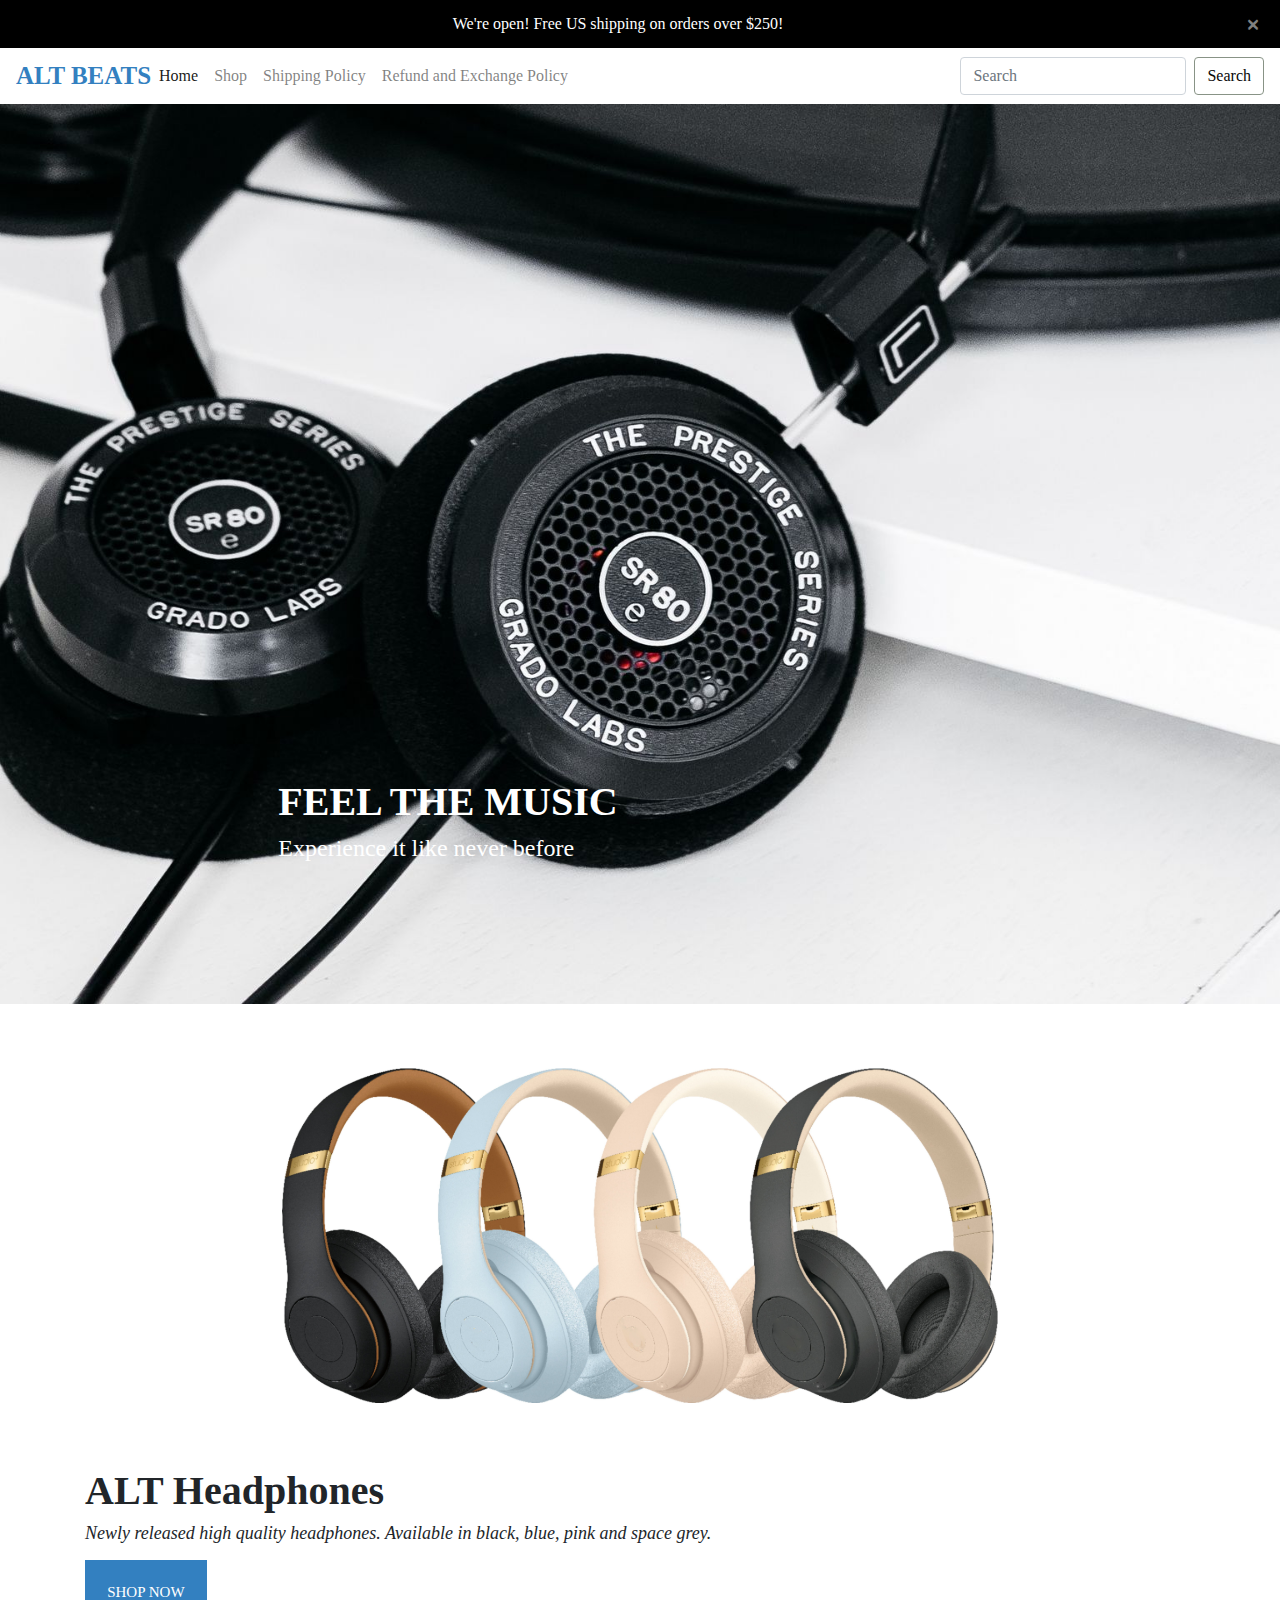
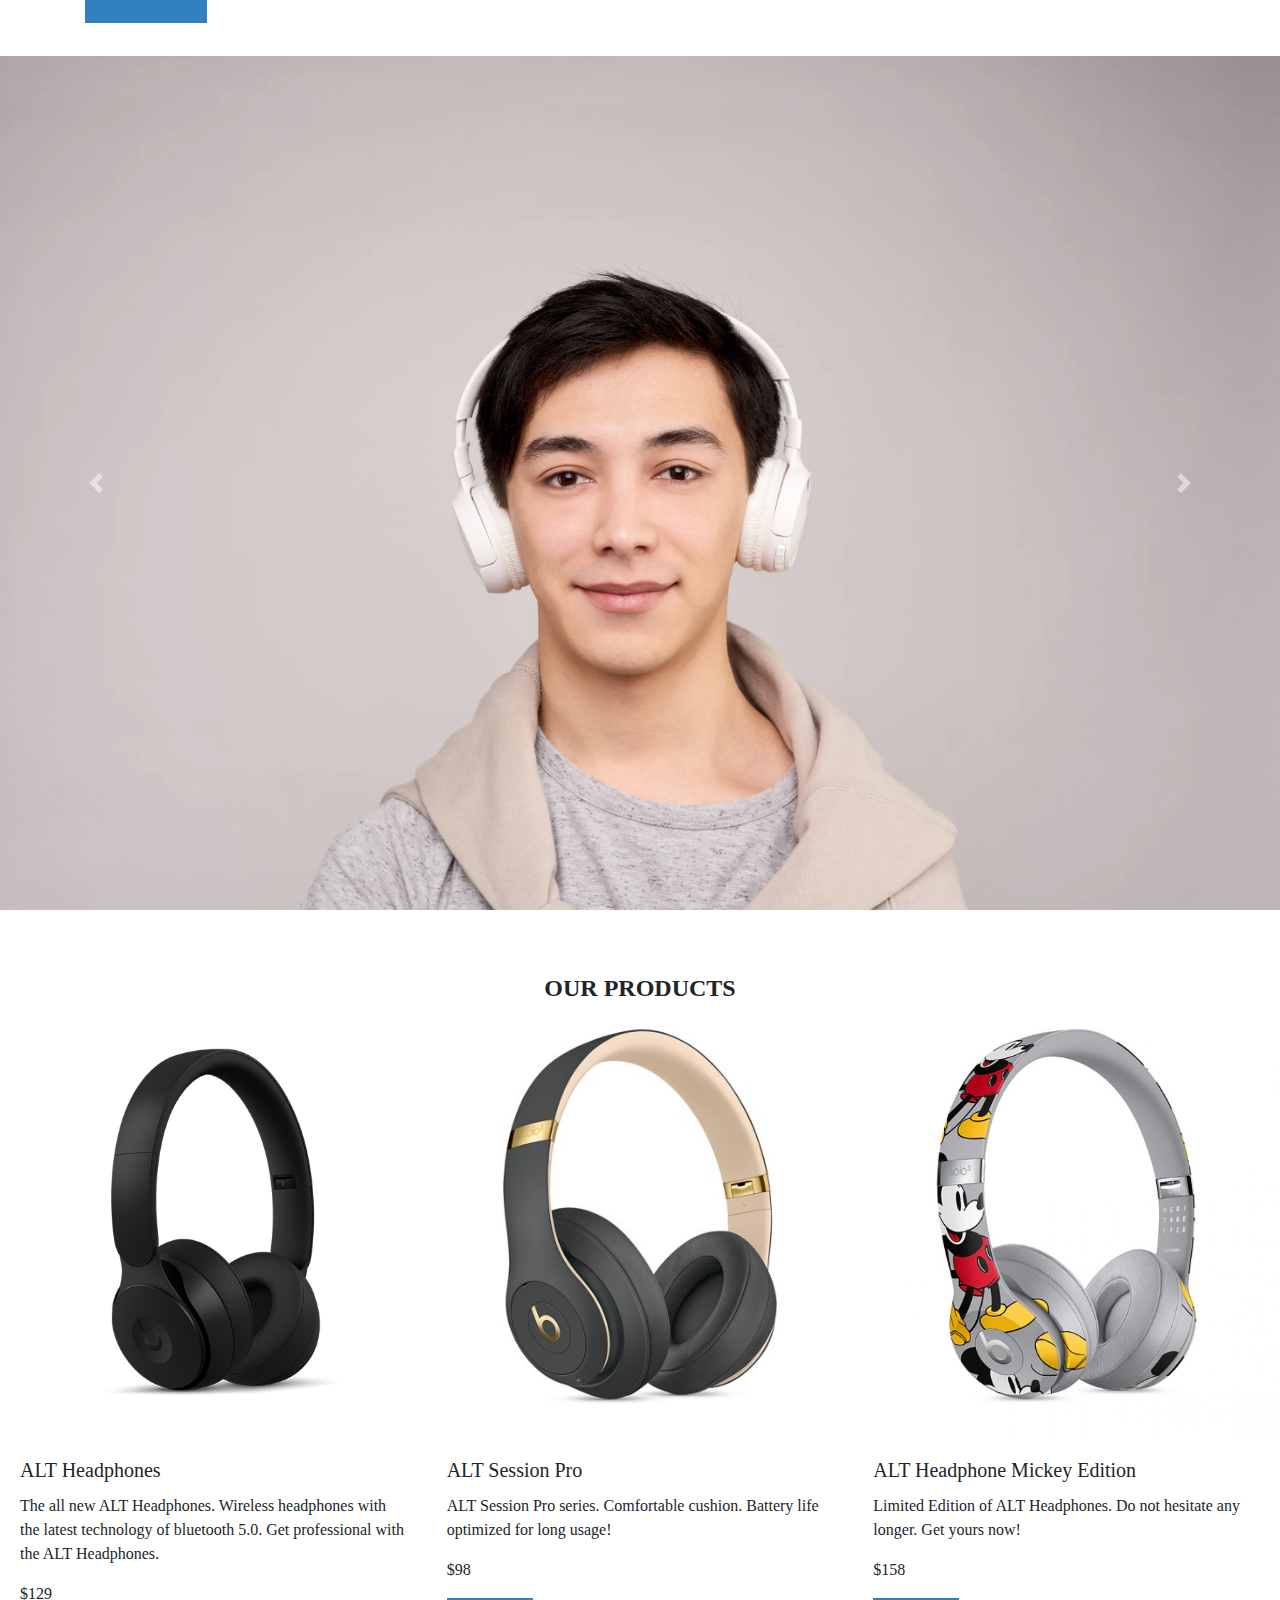
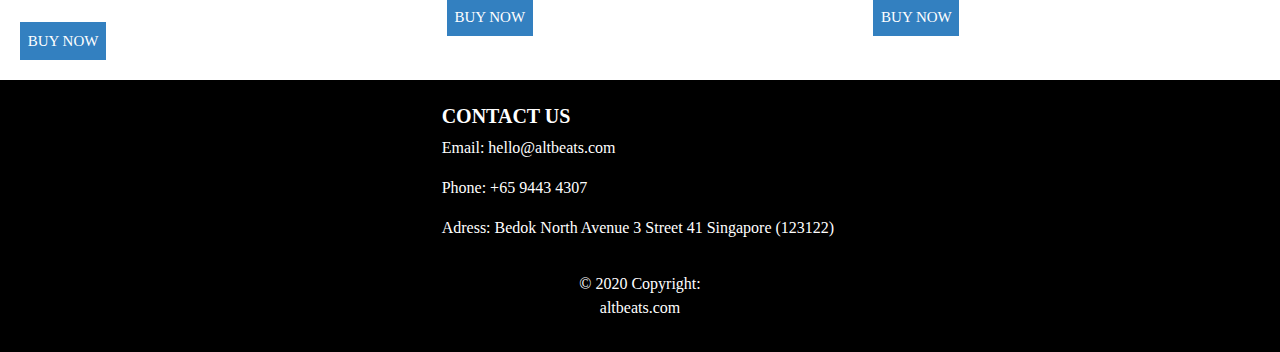
==== index.html @ 06bfa71d "Minor Adjustments to codes" ====
<!DOCTYPE html>
<html>
  <head>
    <meta charset="utf-8" />
    <meta name="viewport" content="width=device-width" />
    <title>altbeats</title>
    <!-- Bootsrap CSS Link -->
    <link
      rel="stylesheet"
      href="https://stackpath.bootstrapcdn.com/bootstrap/4.3.1/css/bootstrap.min.css"
      integrity="sha384-ggOyR0iXCbMQv3Xipma34MD+dH/1fQ784/j6cY/iJTQUOhcWr7x9JvoRxT2MZw1T"
      crossorigin="anonymous"
    />
    <!-- Own CSS Link -->
    <link href="style.css" rel="stylesheet" type="text/css" />
  </head>

  <body>
    <!-- Announcement Bar -->
    <div class="alert alert-primary alert-dismissible fade show" role="alert">
      We're open! Free US shipping on orders over $250!
      <button
        type="button"
        class="close"
        data-dismiss="alert"
        aria-label="Close"
      >
        <span aria-hidden="true">&times;</span>
      </button>
    </div>

    <!-- Navbar -->
    <nav class="navbar navbar-expand-lg navbar-light bg-color sticky-top">
      <button
        class="navbar-toggler"
        type="button"
        data-toggle="collapse"
        data-target="#navbarSupportedContent"
        aria-controls="navbarSupportedContent"
        aria-expanded="false"
        aria-label="Toggle navigation"
      >
        <span class="navbar-toggler-icon"></span>
      </button>

      <div class="brand-name">
        <b>ALT BEATS</b>
      </div>

      <div class="collapse navbar-collapse" id="navbarSupportedContent">
        <ul class="navbar-nav mr-auto">
          <li class="nav-item active">
            <a class="nav-link" href="#home"
              >Home <span class="sr-only">(current)</span></a
            >
          </li>
          <li class="nav-item">
            <a class="nav-link" href="#product" target="_blank">Shop</a>
          </li>
          <li class="nav-item">
            <a class="nav-link" href="#product" target="_blank"
              >Shipping Policy</a
            >
          </li>
          <li class="nav-item">
            <a class="nav-link" href="#product" target="_blank"
              >Refund and Exchange Policy</a
            >
          </li>
        </ul>
        <form class="form-inline my-2 my-lg-0">
          <input
            class="form-control mr-sm-2"
            type="search"
            placeholder="Search"
            aria-label="Search"
          />
          <button class="btn btn-outline-success my-2 my-sm-0" type="submit">
            Search
          </button>
        </form>
      </div>
    </nav>

    <!-- Hero image -->
    <div class="hero-image">
      <div class="hero-text">
        <h1><b>FEEL THE MUSIC</b></h1>
        <h4>Experience it like never before</h4>
      </div>
    </div>

    <!-- Second section -->
    <!-- image -->
    <div class="product-img">
      <img
        class="product-size"
        src="images/secondsection/second-sec.jpg"
        alt="product-banner"
      />
    </div>
    <!-- text -->
    <div class="jumbotron jumbotron-fluid"></div>
    <div class="container">
      <div class="display-4">
        <h1><b>ALT Headphones</b></h1>
        <div class="lead">
          <p>
            <i
              >Newly released high quality headphones. Available in black, blue,
              pink and space grey.</i
            >
          </p>
          <div class="shop-now">
            <button onclick="window.open('page2.html','_blank')">
              SHOP NOW
            </button>
          </div>
        </div>
      </div>
    </div>

    <!-- third section -->
    <!-- carousel -->
    <div
      id="carouselExampleControls"
      class="carousel slide"
      data-ride="carousel"
    >
      <div class="carousel-inner">
        <div class="carousel-item active">
          <img
            class="picture-one"
            src="images/carousel/carousel-one.jpg"
            alt="First slide"
          />
        </div>
        <div class="carousel-item">
          <img
            class="picture-two"
            src="images/carousel/carousel-two.jpg"
            alt="Second slide"
          />
        </div>
        <div class="carousel-item">
          <img
            class="picture-three"
            src="images/carousel/carousel-three.jpg"
            alt="Third slide"
          />
        </div>
      </div>
      <a
        class="carousel-control-prev"
        href="#carouselExampleControls"
        role="button"
        data-slide="prev"
      >
        <span class="carousel-control-prev-icon" aria-hidden="true"></span>
        <span class="sr-only">Previous</span>
      </a>
      <a
        class="carousel-control-next"
        href="#carouselExampleControls"
        role="button"
        data-slide="next"
      >
        <span class="carousel-control-next-icon" aria-hidden="true"></span>
        <span class="sr-only">Next</span>
      </a>
    </div>

    <!-- fourth section -->
    <!-- products section -->
    <div id="product" class="our-product-text">
      <h4><b>OUR PRODUCTS</b></h4>
    </div>
    <!-- container section -->
    <div class="card-group">
      <div class="card">
        <img
          class="card-img-top"
          src="images/products/product-1.png"
          alt="Card image cap"
        />
        <div class="card-body">
          <h5 class="card-title">ALT Headphones</h5>
          <p class="card-text">
            The all new ALT Headphones. Wireless headphones with the latest
            technology of bluetooth 5.0. Get professional with the ALT
            Headphones.
          </p>
          <p class="card-text">$129</p>
          <button onclick="window.open('page2.html','_blank') ">BUY NOW</button>
        </div>
      </div>
      <div class="card">
        <img
          class="card-img-top"
          src="images/products/product-2.png"
          alt="Card image cap"
        />
        <div class="card-body">
          <h5 class="card-title">ALT Session Pro</h5>
          <p class="card-text">
            ALT Session Pro series. Comfortable cushion. Battery life optimized
            for long usage!
          </p>
          <p class="card-text">$98</p>
          <button onclick="window.open('page2.html','_blank') ">BUY NOW</button>
        </div>
      </div>
      <div class="card">
        <img
          class="card-img-top"
          src="images/products/product-3.png"
          alt="Card image cap"
        />
        <div class="card-body">
          <h5 class="card-title">ALT Headphone Mickey Edition</h5>
          <p class="card-text">
            Limited Edition of ALT Headphones. Do not hesitate any longer. Get
            yours now!
          </p>
          <p class="card-text">$158</p>
          <button onclick="window.open('page2.html','_blank')">BUY NOW</button>
        </div>
      </div>
    </div>

    <!-- fith section -->
    <footer
      class="page-footer font-small stylish-color-dark pt-4"
      style="color: white"
    >
      <!-- Footer Links -->
      <div class="container text-center text-md-left"></div>
      <!-- Grid row -->
      <div class="row"></div>
      <!-- Grid column -->
      <div class="col-md-4 mx-auto">
        <!-- Content -->
        <h5><b>CONTACT US</b></h5>
        <p>Email: hello@altbeats.com</p>
        <p>Phone: +65 9443 4307</p>
        <p>Adress: Bedok North Avenue 3 Street 41 Singapore (123122)</p>
      </div>
      <div class="footer-copyright text-center py-3">
        © 2020 Copyright:
        <p>altbeats.com</p>
      </div>
    </footer>

    <!-- Bootstrap scripts -->
    <script
      src="https://code.jquery.com/jquery-3.5.1.slim.min.js"
      integrity="sha384-DfXdz2htPH0lsSSs5nCTpuj/zy4C+OGpamoFVy38MVBnE+IbbVYUew+OrCXaRkfj"
      crossorigin="anonymous"
    ></script>
    <script
      src="https://cdn.jsdelivr.net/npm/popper.js@1.16.1/dist/umd/popper.min.js"
      integrity="sha384-9/reFTGAW83EW2RDu2S0VKaIzap3H66lZH81PoYlFhbGU+6BZp6G7niu735Sk7lN"
      crossorigin="anonymous"
    ></script>
    <script
      src="https://stackpath.bootstrapcdn.com/bootstrap/4.5.2/js/bootstrap.min.js"
      integrity="sha384-B4gt1jrGC7Jh4AgTPSdUtOBvfO8shuf57BaghqFfPlYxofvL8/KUEfYiJOMMV+rV"
      crossorigin="anonymous"
    ></script>
  </body>
</html>
---- style.css ----
/* fonts */
@font-face{
    font-family: aller-regular;
    src: url("fonts/aller-regular.ttf");
  }
  
@font-face{
    font-family: aller-bold;
    src: url("fonts/aller-bold.ttf");
  }

body{
    font-family: aller-regular;

  }
  
b{
    font-family: aller-bold;
  }

/* alert bar */
/* background color */
.alert-primary {
    background-color: rgb(0, 0, 0);
    text-align: center; 
/* font-family: input-mono; */
    color: white;
    margin:0%;
  }

/* remove border */
.alert{
    border-radius: 0rem;
    border:none; 
  }

/* navbar */
/* change background color of nav bar */
.bg-color{  
    background-color:rgb(255, 255, 255);
 }

/*brand name*/
.brand-name{
    font-size:25px;
    color: rgb(51, 128, 192);
  }

/* remove outline of hamburger */
button:focus { 
    outline: 0px;
  }


/* search button color*/
.btn-outline-success {
    color:rgb(8, 8, 8);
    border-color:#889386;
  } 

/* search button hover color */
.btn-outline-success:hover {
    background-color:rgb(51, 128, 192);
    border-color:black;
  }

/* hero image  */
.hero-image{
    height:100vh;
    background-position: center;
    background-repeat: no-repeat;
    background-size: cover;
    position: relative;
    background-image: url("images/hero/hero.jpg")
  }

/* hero text */
.hero-text{
    position: absolute;
    top: 80%;
    left: 20%;
    transform: translate(-50%, -50%);
    color:white;
    padding-left: 30%;
    font-weight: 40px;
  }

/*button */
  button{
    font-size: 15px;
    border:none;
    color: white;
    padding: 2% 2%;
    background-color:rgb(51, 128, 192);
  }

  button:hover {
    background-color: black;
    color: white;
    transition-duration: 0.4s;
  }

.lead{
    font-size: 18px;
  }

/* product banner  */
.product-img{
    padding-top: 5%;
    padding-left: 15%;
    padding-right: 15%;
    display: flex;
    justify-content: center;
  }

.product-size{
    height: 50%;
    width: 80%;
}
    
.jumbotron{
    background-color:transparent; 
    padding-bottom: 0px;
    margin: 0;
  }
    
.shop-now{
    padding-bottom: 3%;
  }
  
/* picture size */
.picture-one{
    height:50%;
    width:100%;
  }

.picture-two{
    height:50%;
    width:100%;
  }

.picture-three{
    height:50%;
    width:100%;
  } 

/* our product text */
.our-product-text{
    padding-top:5%;
    text-align:center;
  }

/* removes border */
.card{
    border:none;
  }
    
.maintenance{
    text-align: center;
  }

.page-footer{
    background-color: black;
}
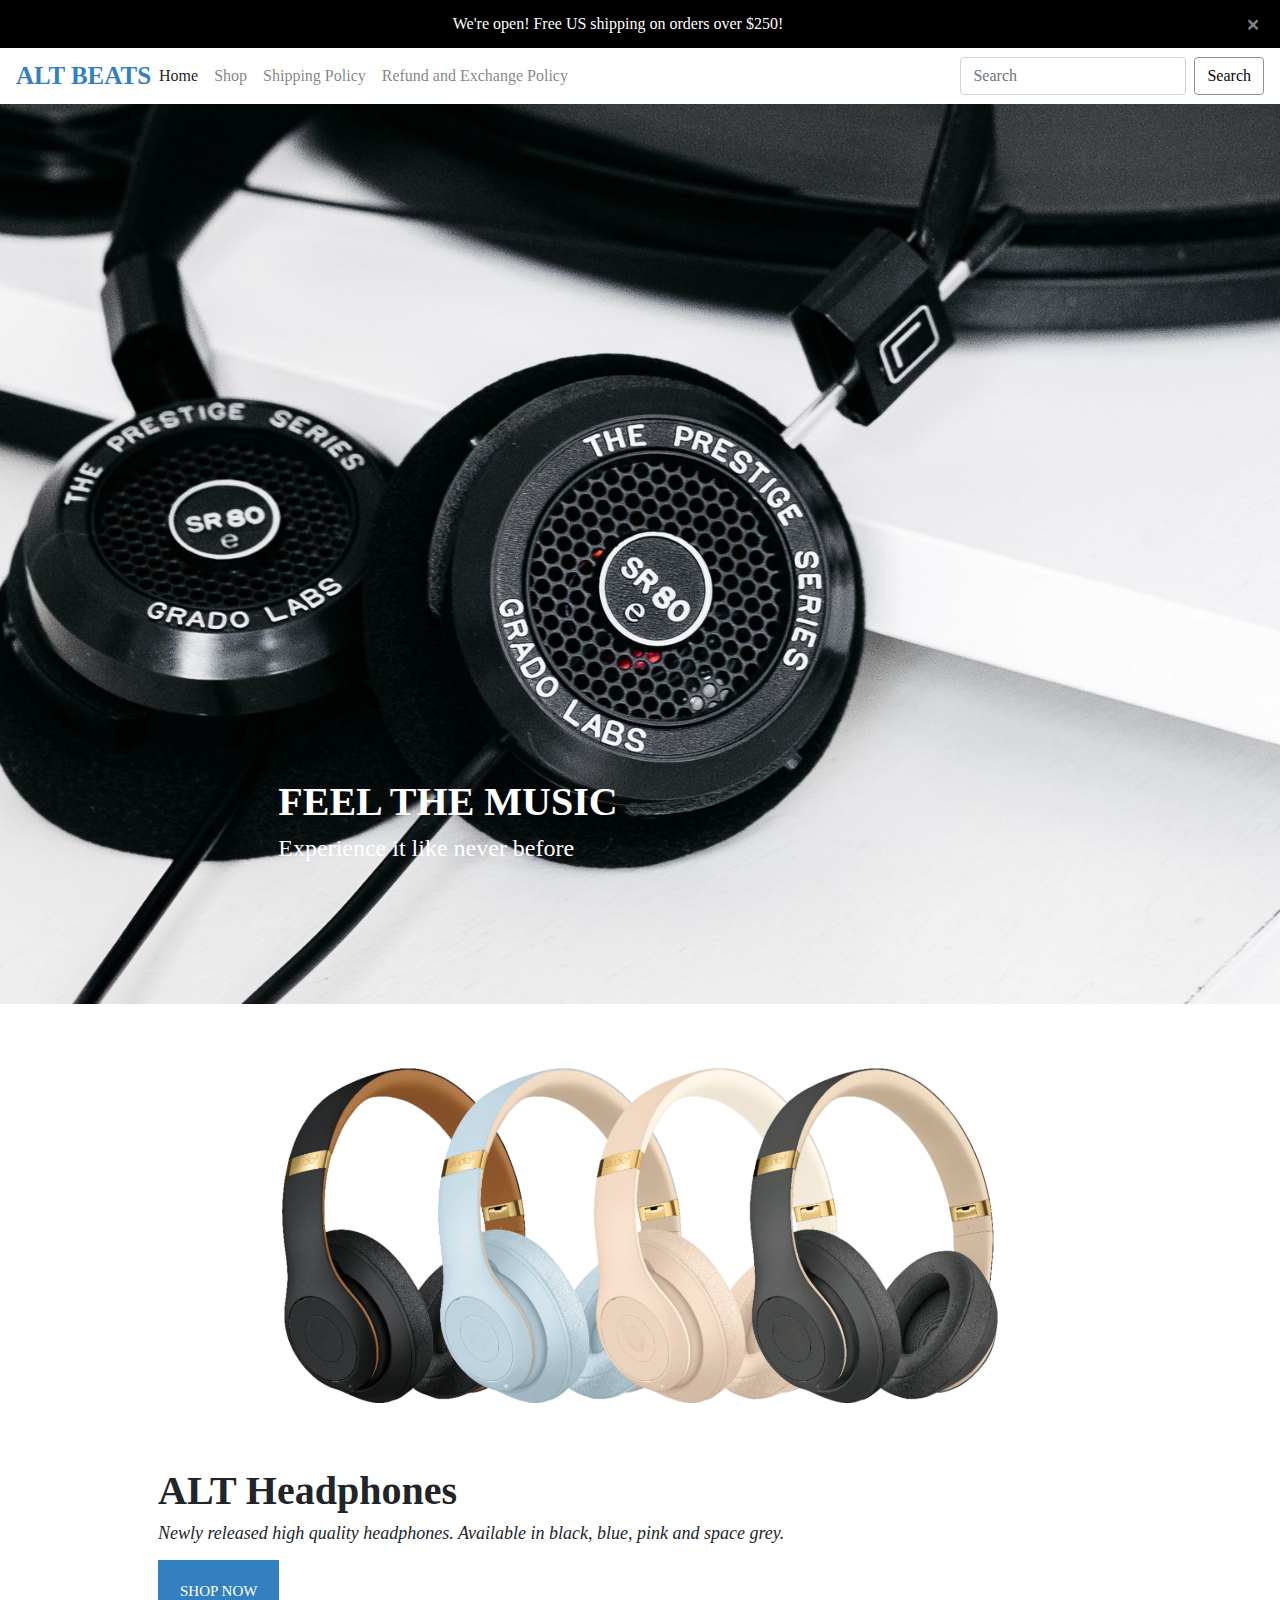
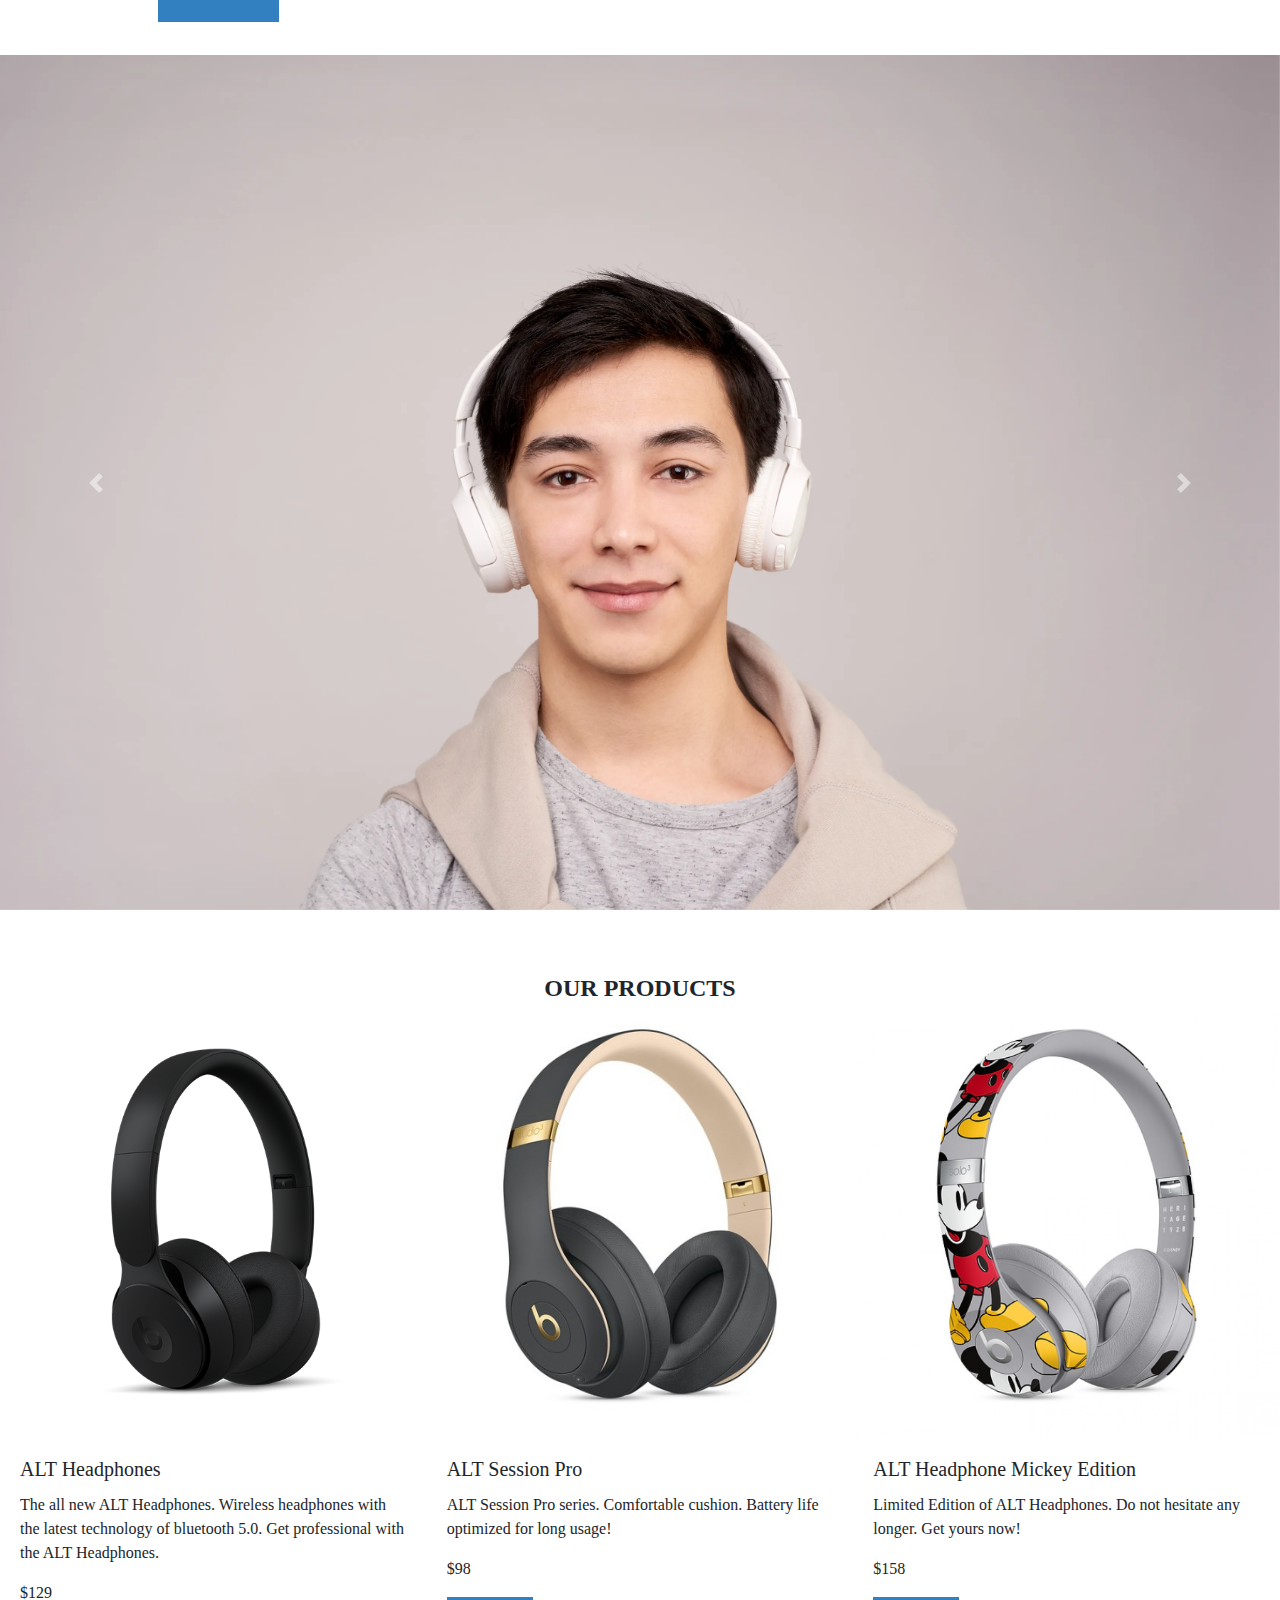
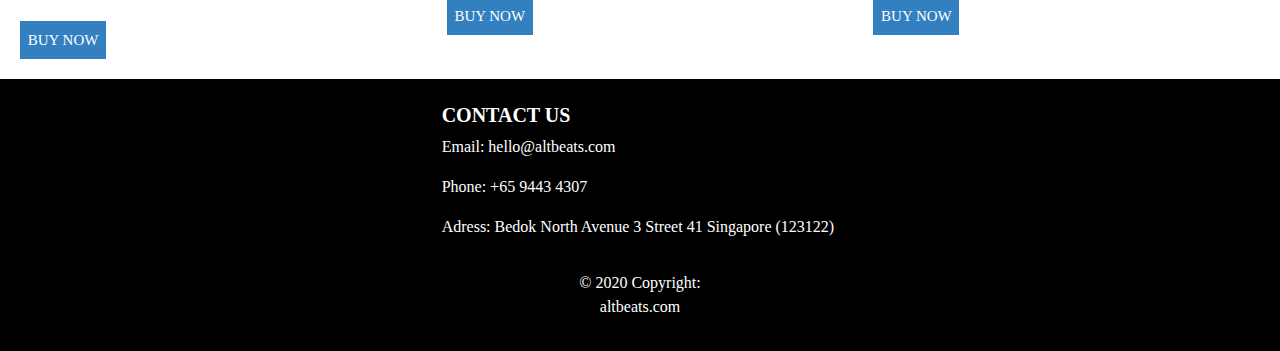
==== commit 66f21467: "On click to open on same window" ====
--- a/index.html
+++ b/index.html
@@ -1,5 +1,5 @@
 <!DOCTYPE html>
-<html>
+<html lang="en">
   <head>
     <meta charset="utf-8" />
     <meta name="viewport" content="width=device-width" />
@@ -50,20 +50,20 @@
       <div class="collapse navbar-collapse" id="navbarSupportedContent">
         <ul class="navbar-nav mr-auto">
           <li class="nav-item active">
-            <a class="nav-link" href="#home"
-              >Home <span class="sr-only">(current)</span></a
+            <a class="nav-link" onclick="window.open('index.html','_self')"
+              >Home <span class="sr-only" >(current)</span></a
             >
           </li>
           <li class="nav-item">
-            <a class="nav-link" href="#product" target="_blank">Shop</a>
+            <a class="nav-link" onclick="window.open('shop.html','_self')" target="_blank">Shop</a>
           </li>
           <li class="nav-item">
-            <a class="nav-link" href="#product" target="_blank"
+            <a class="nav-link" onclick="window.open('shipping.html','_self')" target="_blank"
               >Shipping Policy</a
             >
           </li>
           <li class="nav-item">
-            <a class="nav-link" href="#product" target="_blank"
+            <a class="nav-link" onclick="window.open('refund.html','_self')" target="_blank"
               >Refund and Exchange Policy</a
             >
           </li>
@@ -112,7 +112,7 @@
             >
           </p>
           <div class="shop-now">
-            <button onclick="window.open('page2.html','_blank')">
+            <button onclick="window.open('shop.html','_self')">
               SHOP NOW
             </button>
           </div>
@@ -191,7 +191,7 @@
             Headphones.
           </p>
           <p class="card-text">$129</p>
-          <button onclick="window.open('page2.html','_blank') ">BUY NOW</button>
+          <button onclick="window.open('checkout.html','_self') ">BUY NOW</button>
         </div>
       </div>
       <div class="card">
@@ -207,7 +207,7 @@
             for long usage!
           </p>
           <p class="card-text">$98</p>
-          <button onclick="window.open('page2.html','_blank') ">BUY NOW</button>
+          <button onclick="window.open('checkout.html','_self') ">BUY NOW</button>
         </div>
       </div>
       <div class="card">
@@ -223,7 +223,7 @@
             yours now!
           </p>
           <p class="card-text">$158</p>
-          <button onclick="window.open('page2.html','_blank')">BUY NOW</button>
+          <button onclick="window.open('checkout.html','_self')">BUY NOW</button>
         </div>
       </div>
     </div>
--- a/style.css
+++ b/style.css
@@ -1,168 +1,223 @@
 /* fonts */
-@font-face{
-    font-family: aller-regular;
-    src: url("fonts/aller-regular.ttf");
-  }
-  
-@font-face{
-    font-family: aller-bold;
-    src: url("fonts/aller-bold.ttf");
-  }
-
-body{
-    font-family: aller-regular;
-
-  }
-  
-b{
-    font-family: aller-bold;
-  }
+@font-face {
+  font-family: aller-regular;
+  src: url("fonts/aller-regular.ttf");
+}
+
+@font-face {
+  font-family: aller-bold;
+  src: url("fonts/aller-bold.ttf");
+}
+
+body {
+  font-family: aller-regular;
+}
+
+b {
+  font-family: aller-bold;
+}
 
 /* alert bar */
 /* background color */
 .alert-primary {
-    background-color: rgb(0, 0, 0);
-    text-align: center; 
-/* font-family: input-mono; */
-    color: white;
-    margin:0%;
-  }
+  background-color: rgb(0, 0, 0);
+  text-align: center;
+  /* font-family: input-mono; */
+  color: white;
+  margin: 0%;
+}
 
 /* remove border */
-.alert{
-    border-radius: 0rem;
-    border:none; 
-  }
+.alert {
+  border-radius: 0rem;
+  border: none;
+}
 
 /* navbar */
 /* change background color of nav bar */
-.bg-color{  
-    background-color:rgb(255, 255, 255);
- }
+.bg-color {
+  background-color: rgb(255, 255, 255);
+}
 
 /*brand name*/
-.brand-name{
-    font-size:25px;
-    color: rgb(51, 128, 192);
-  }
+.brand-name {
+  font-size: 25px;
+  color: rgb(51, 128, 192);
+}
 
 /* remove outline of hamburger */
-button:focus { 
-    outline: 0px;
-  }
-
+button:focus {
+  outline: 0px;
+}
 
 /* search button color*/
 .btn-outline-success {
-    color:rgb(8, 8, 8);
-    border-color:#889386;
-  } 
+  color: rgb(8, 8, 8);
+  border-color: #889386;
+}
 
 /* search button hover color */
 .btn-outline-success:hover {
-    background-color:rgb(51, 128, 192);
-    border-color:black;
-  }
+  background-color: rgb(51, 128, 192);
+  border-color: black;
+}
 
 /* hero image  */
-.hero-image{
-    height:100vh;
-    background-position: center;
-    background-repeat: no-repeat;
-    background-size: cover;
-    position: relative;
-    background-image: url("images/hero/hero.jpg")
-  }
+.hero-image {
+  height: 100vh;
+  background-position: center;
+  background-repeat: no-repeat;
+  background-size: cover;
+  position: relative;
+  background-image: url("images/hero/hero.jpg");
+}
 
 /* hero text */
-.hero-text{
-    position: absolute;
-    top: 80%;
-    left: 20%;
-    transform: translate(-50%, -50%);
-    color:white;
-    padding-left: 30%;
-    font-weight: 40px;
-  }
+.hero-text {
+  position: absolute;
+  top: 80%;
+  left: 20%;
+  transform: translate(-50%, -50%);
+  color: white;
+  padding-left: 30%;
+  font-weight: 40px;
+}
 
 /*button */
-  button{
-    font-size: 15px;
-    border:none;
-    color: white;
-    padding: 2% 2%;
-    background-color:rgb(51, 128, 192);
-  }
-
-  button:hover {
-    background-color: black;
-    color: white;
-    transition-duration: 0.4s;
-  }
-
-.lead{
-    font-size: 18px;
-  }
+button {
+  font-size: 15px;
+  border: none;
+  color: white;
+  padding: 2% 2%;
+  background-color: rgb(51, 128, 192);
+}
+
+button:hover {
+  background-color: black;
+  color: white;
+  transition-duration: 0.4s;
+}
+
+.lead {
+  font-size: 18px;
+}
 
 /* product banner  */
-.product-img{
-    padding-top: 5%;
-    padding-left: 15%;
-    padding-right: 15%;
-    display: flex;
-    justify-content: center;
-  }
-
-.product-size{
-    height: 50%;
-    width: 80%;
-}
-    
-.jumbotron{
-    background-color:transparent; 
-    padding-bottom: 0px;
-    margin: 0;
-  }
-    
-.shop-now{
-    padding-bottom: 3%;
-  }
-  
+.product-img {
+  padding-top: 5%;
+  padding-left: 15%;
+  padding-right: 15%;
+  display: flex;
+  justify-content: center;
+}
+
+.product-size {
+  height: 50%;
+  width: 80%;
+}
+
+.jumbotron {
+  background-color: transparent;
+  padding-bottom: 0px;
+  margin: 0;
+}
+
+.shop-now {
+  padding-bottom: 3%;
+}
+
 /* picture size */
-.picture-one{
-    height:50%;
-    width:100%;
-  }
-
-.picture-two{
-    height:50%;
-    width:100%;
-  }
-
-.picture-three{
-    height:50%;
-    width:100%;
-  } 
+.picture-one {
+  height: 50%;
+  width: 100%;
+}
+
+.picture-two {
+  height: 50%;
+  width: 100%;
+}
+
+.picture-three {
+  height: 50%;
+  width: 100%;
+}
 
 /* our product text */
-.our-product-text{
-    padding-top:5%;
-    text-align:center;
-  }
+.our-product-text {
+  padding-top: 5%;
+  text-align: center;
+}
 
 /* removes border */
-.card{
-    border:none;
-  }
-    
-.maintenance{
-    text-align: center;
-  }
-
-.page-footer{
-    background-color: black;
-}
-
-
-
-
+.card {
+  border: none;
+}
+
+.maintenance {
+  text-align: center;
+}
+
+.page-footer {
+  background-color: black;
+}
+
+/* Sub pages CSS */
+.sub-hero {
+  height: 30vh;
+  /* background-position: center; */
+  background-repeat: no-repeat;
+  background-size: cover;
+  position: relative;
+  background-image: url("images/refund/refund-hero.jpg");
+}
+
+.sub-text {
+  color: black;
+  position: absolute;
+  top: 60%;
+  left: 20%;
+  transform: translate(-20%, -50%);
+  padding-left: 30%;
+  font-weight: 40px;
+}
+
+.para-subs1 {
+  box-sizing: border-box;
+  width: 50%;
+  float: left;
+  text-align: justify;
+  margin-left: 25%;
+  margin-top: 7%;
+}
+
+.para-subs2 {
+  box-sizing: border-box;
+  width: 50%;
+  float: left;
+  text-align: justify;
+  margin-left: 25%;
+  margin-top: 2%;
+}
+
+.para-subs3 {
+  box-sizing: border-box;
+  width: 50%;
+  float: left;
+  text-align: justify;
+  margin-left: 25%;
+  margin-top: 2%;
+  margin-bottom: 5%;
+}
+
+.container{
+  width: 100%;
+  padding-right: 20px;
+  padding-left: 20px;
+  margin-right: 2px;
+  margin-left: auto;
+}
+
+/* Change cursor pointer */
+.nav-link:hover{
+  cursor: pointer;
+}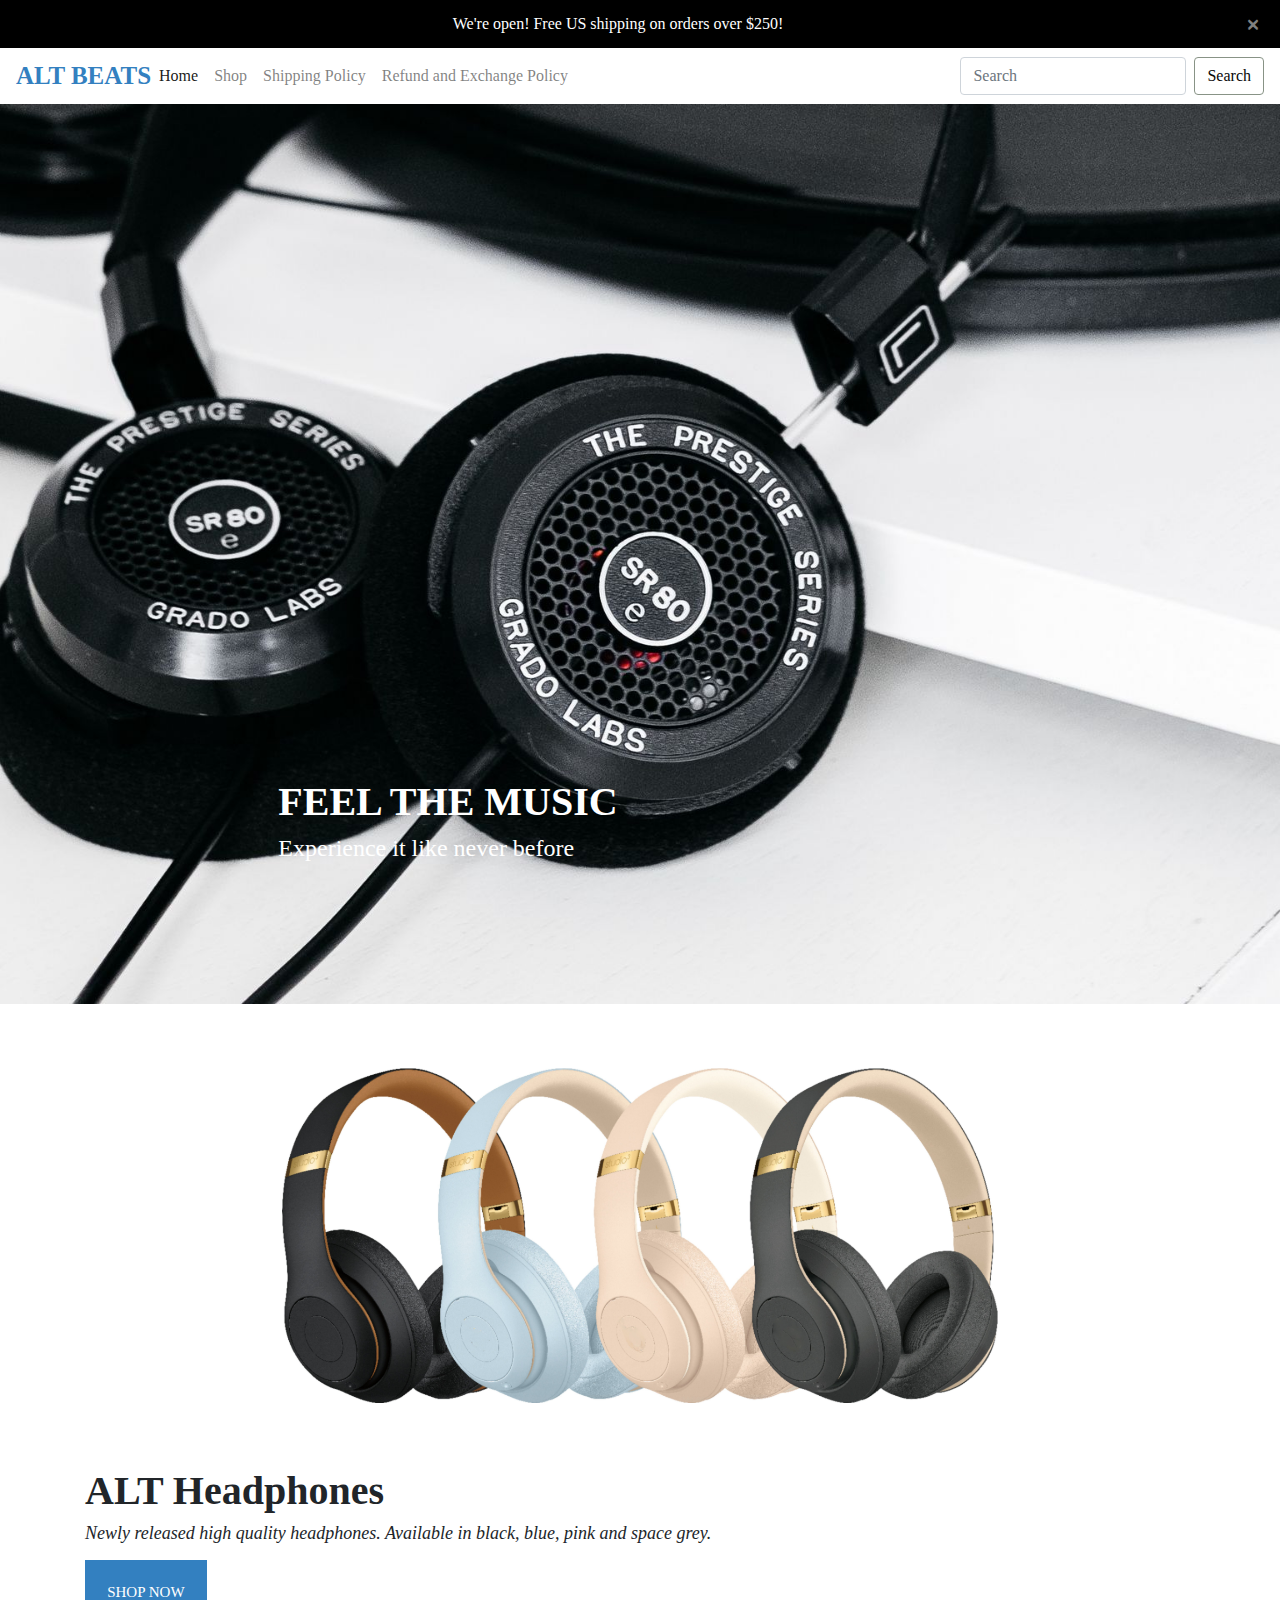
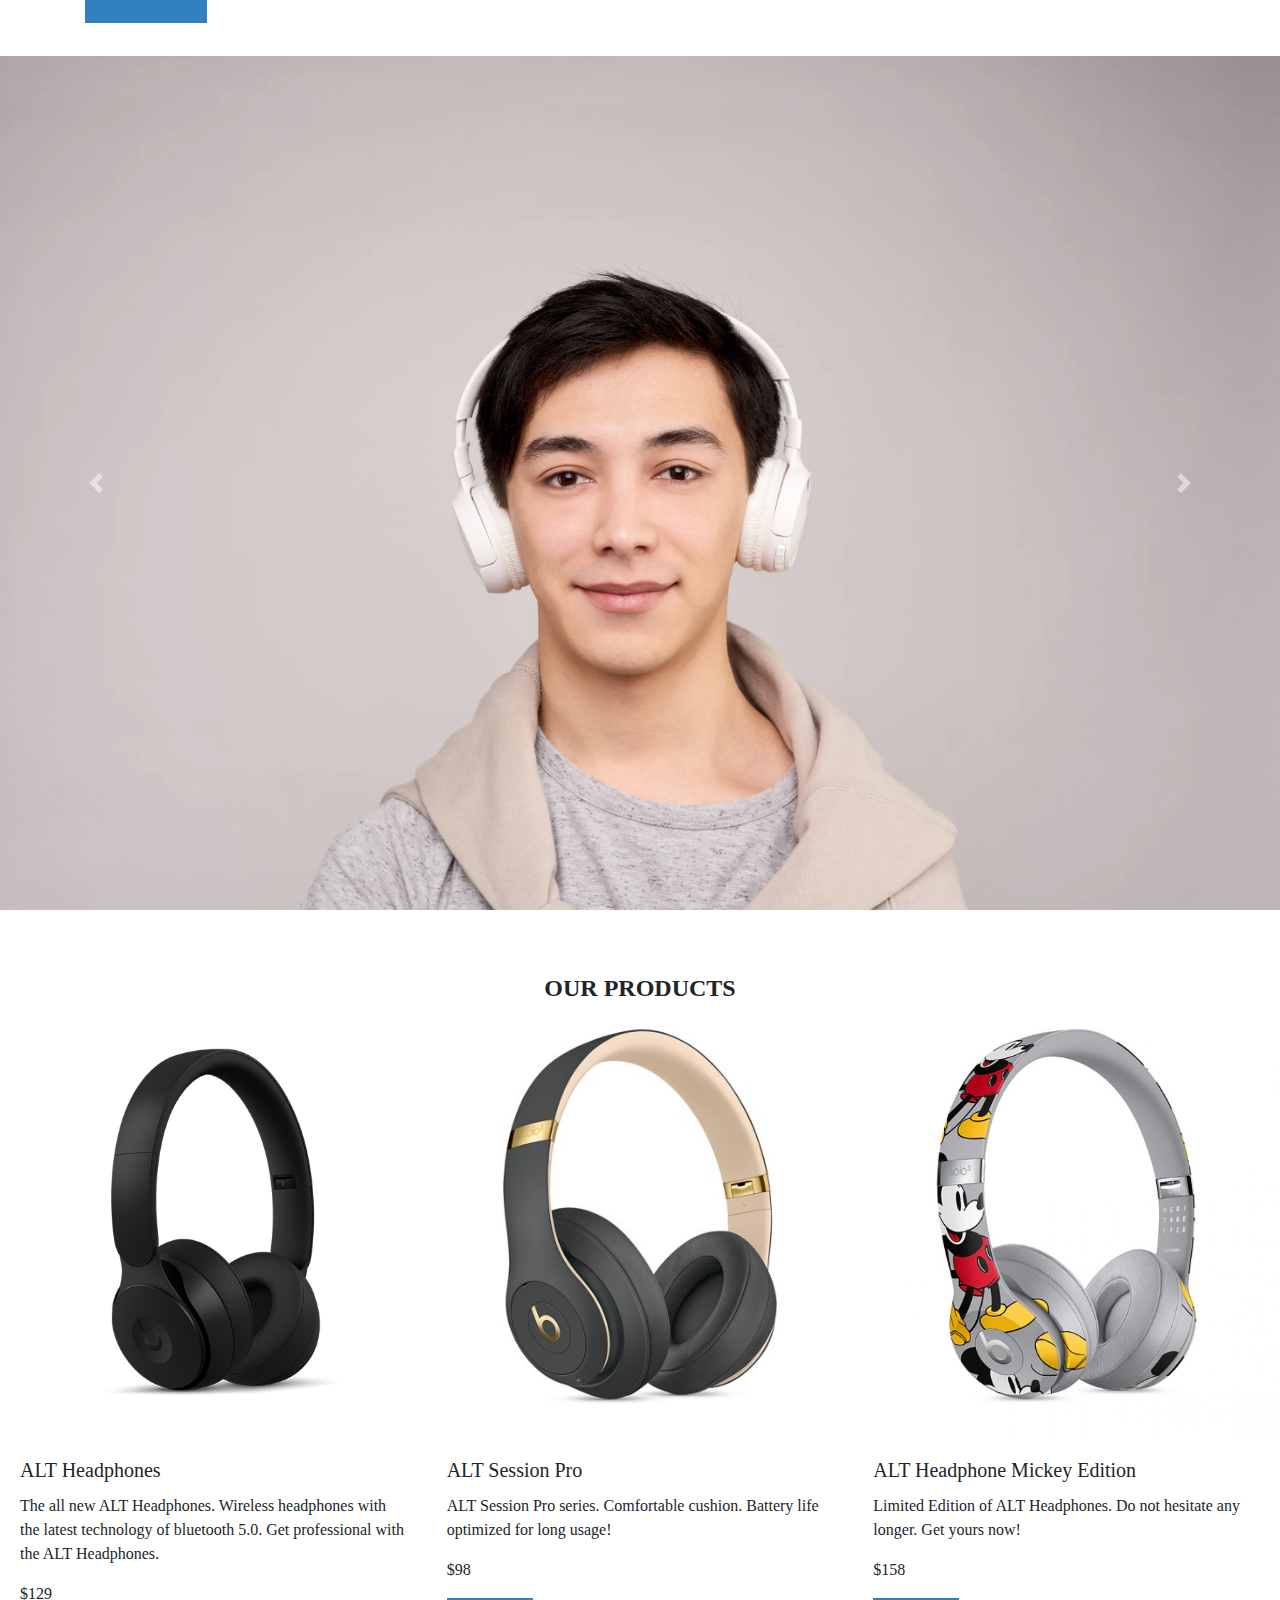
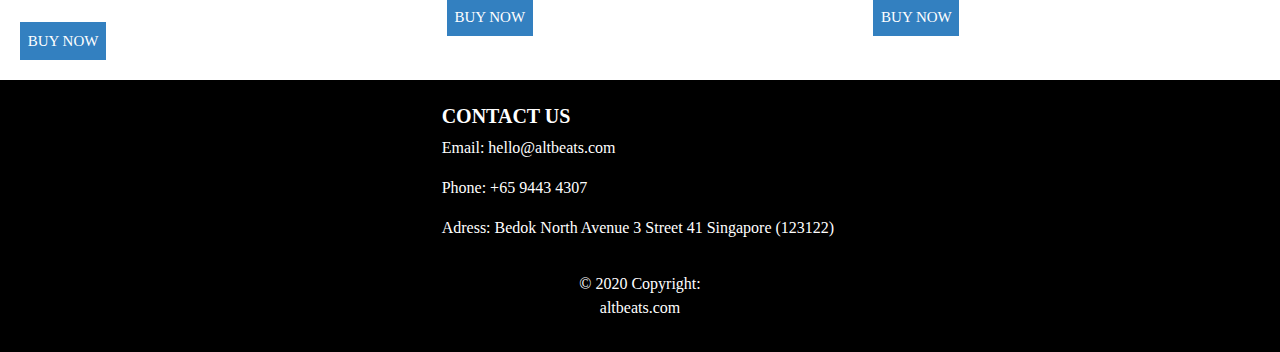
==== commit 8b1a6200: "Passed W3C Validator" ====
--- a/index.html
+++ b/index.html
@@ -50,20 +50,20 @@
       <div class="collapse navbar-collapse" id="navbarSupportedContent">
         <ul class="navbar-nav mr-auto">
           <li class="nav-item active">
-            <a class="nav-link" onclick="window.open('index.html','_self')"
+            <a class="nav-link" href="index.html"  onclick="window.open('index.html','_self')"
               >Home <span class="sr-only" >(current)</span></a
             >
           </li>
           <li class="nav-item">
-            <a class="nav-link" onclick="window.open('shop.html','_self')" target="_blank">Shop</a>
+            <a class="nav-link" href="shop.html" onclick="window.open('shop.html','_self')" target="_blank">Shop</a>
           </li>
           <li class="nav-item">
-            <a class="nav-link" onclick="window.open('shipping.html','_self')" target="_blank"
+            <a class="nav-link" href="shipping.html" onclick="window.open('shipping.html','_self')" target="_blank"
               >Shipping Policy</a
             >
           </li>
           <li class="nav-item">
-            <a class="nav-link" onclick="window.open('refund.html','_self')" target="_blank"
+            <a class="nav-link" href="refund.html" onclick="window.open('refund.html','_self')" target="_blank"
               >Refund and Exchange Policy</a
             >
           </li>
--- a/style.css
+++ b/style.css
@@ -209,13 +209,7 @@
   margin-bottom: 5%;
 }
 
-.container{
-  width: 100%;
-  padding-right: 20px;
-  padding-left: 20px;
-  margin-right: 2px;
-  margin-left: auto;
-}
+
 
 /* Change cursor pointer */
 .nav-link:hover{
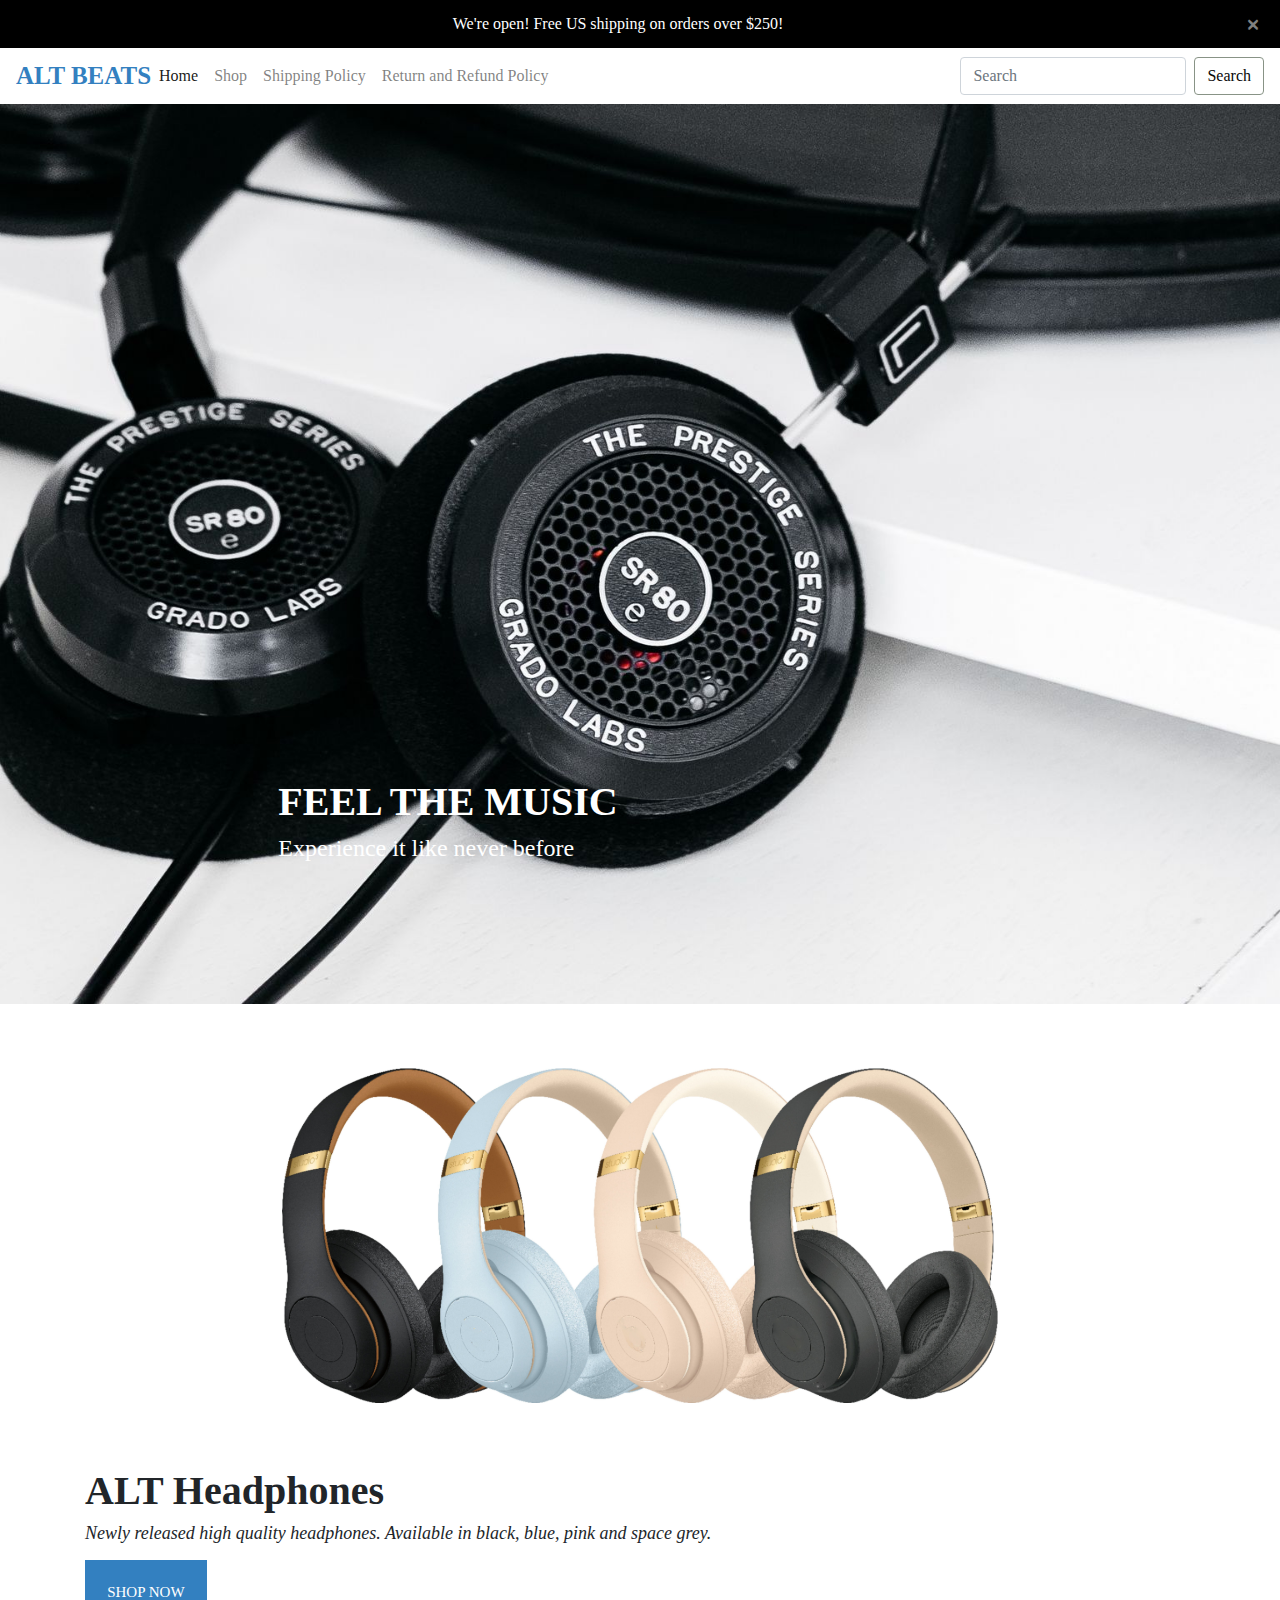
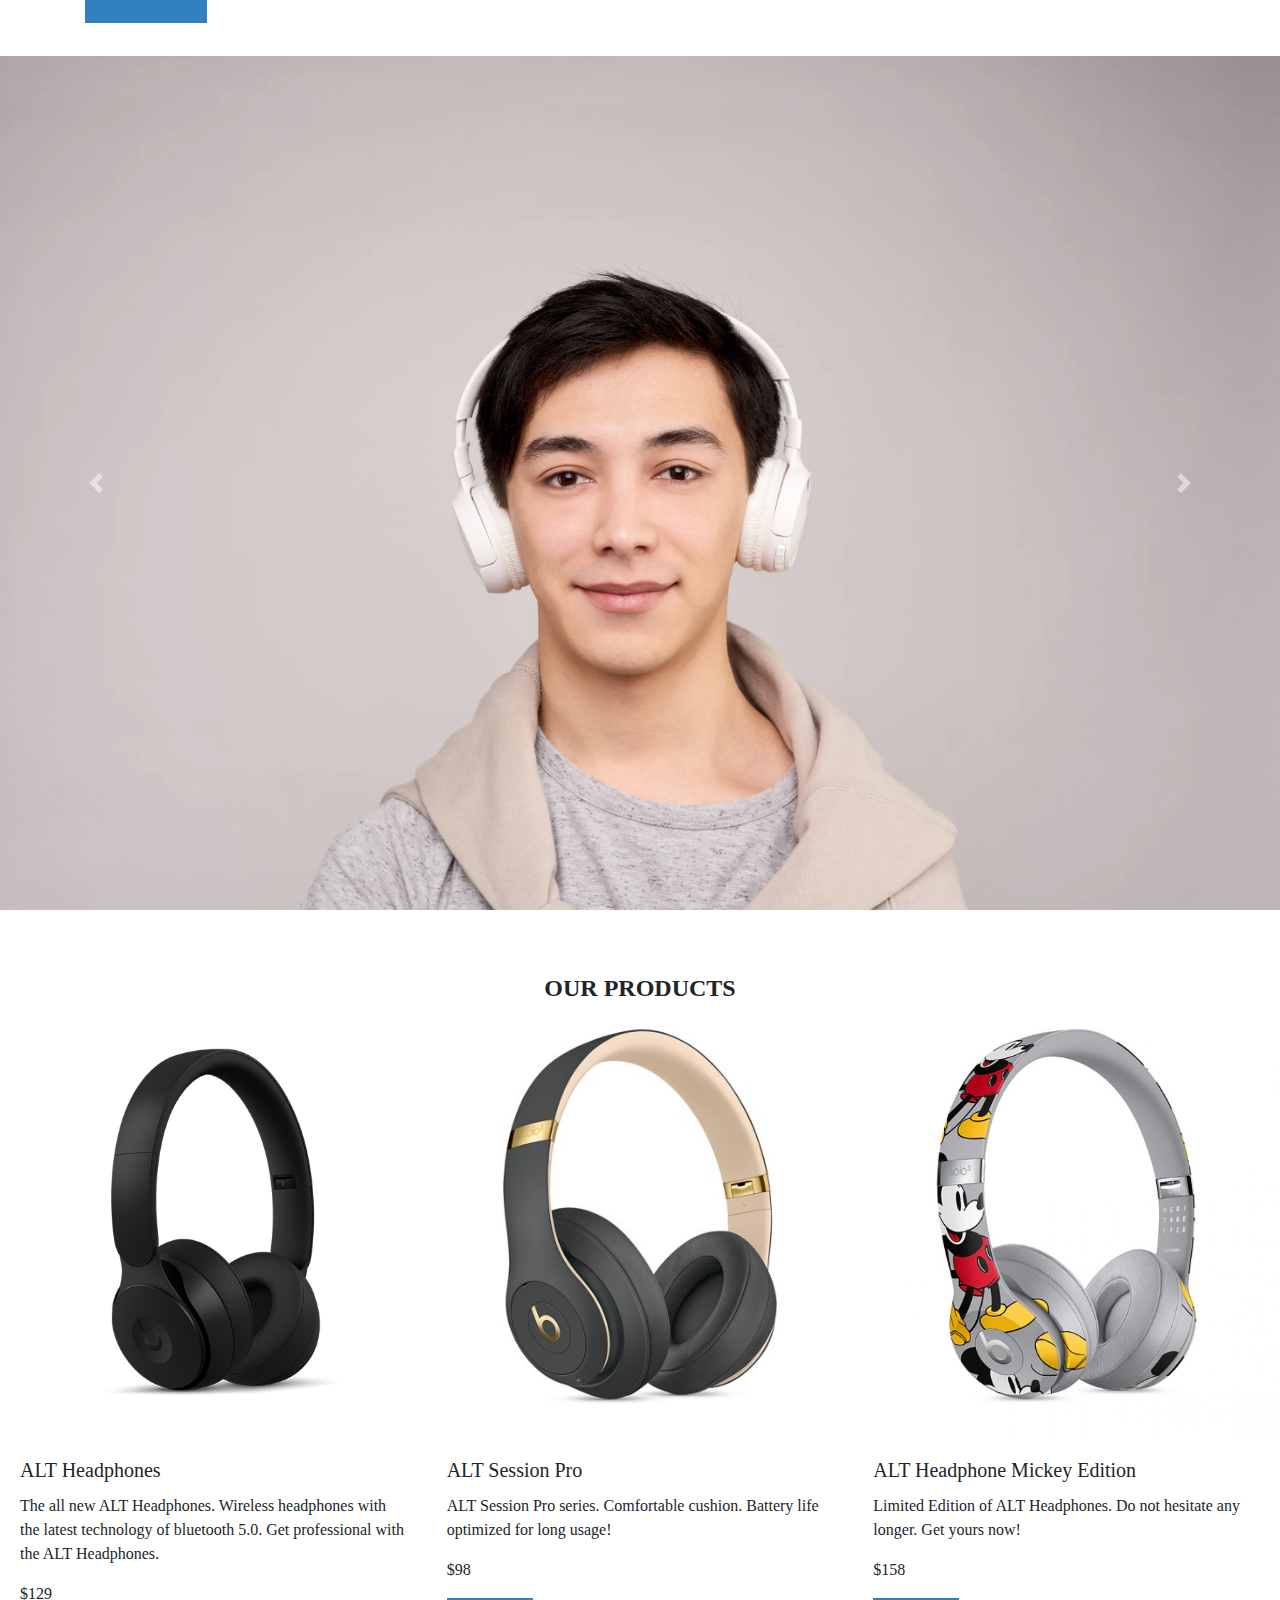
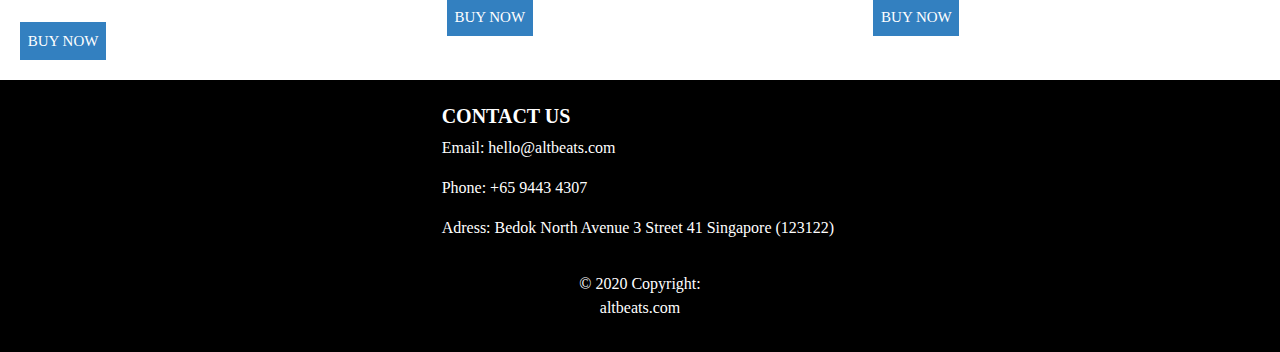
==== commit 1d548b69: "Change Wording" ====
--- a/index.html
+++ b/index.html
@@ -64,7 +64,7 @@
           </li>
           <li class="nav-item">
             <a class="nav-link" href="refund.html" onclick="window.open('refund.html','_self')" target="_blank"
-              >Refund and Exchange Policy</a
+              >Return and Refund Policy</a
             >
           </li>
         </ul>
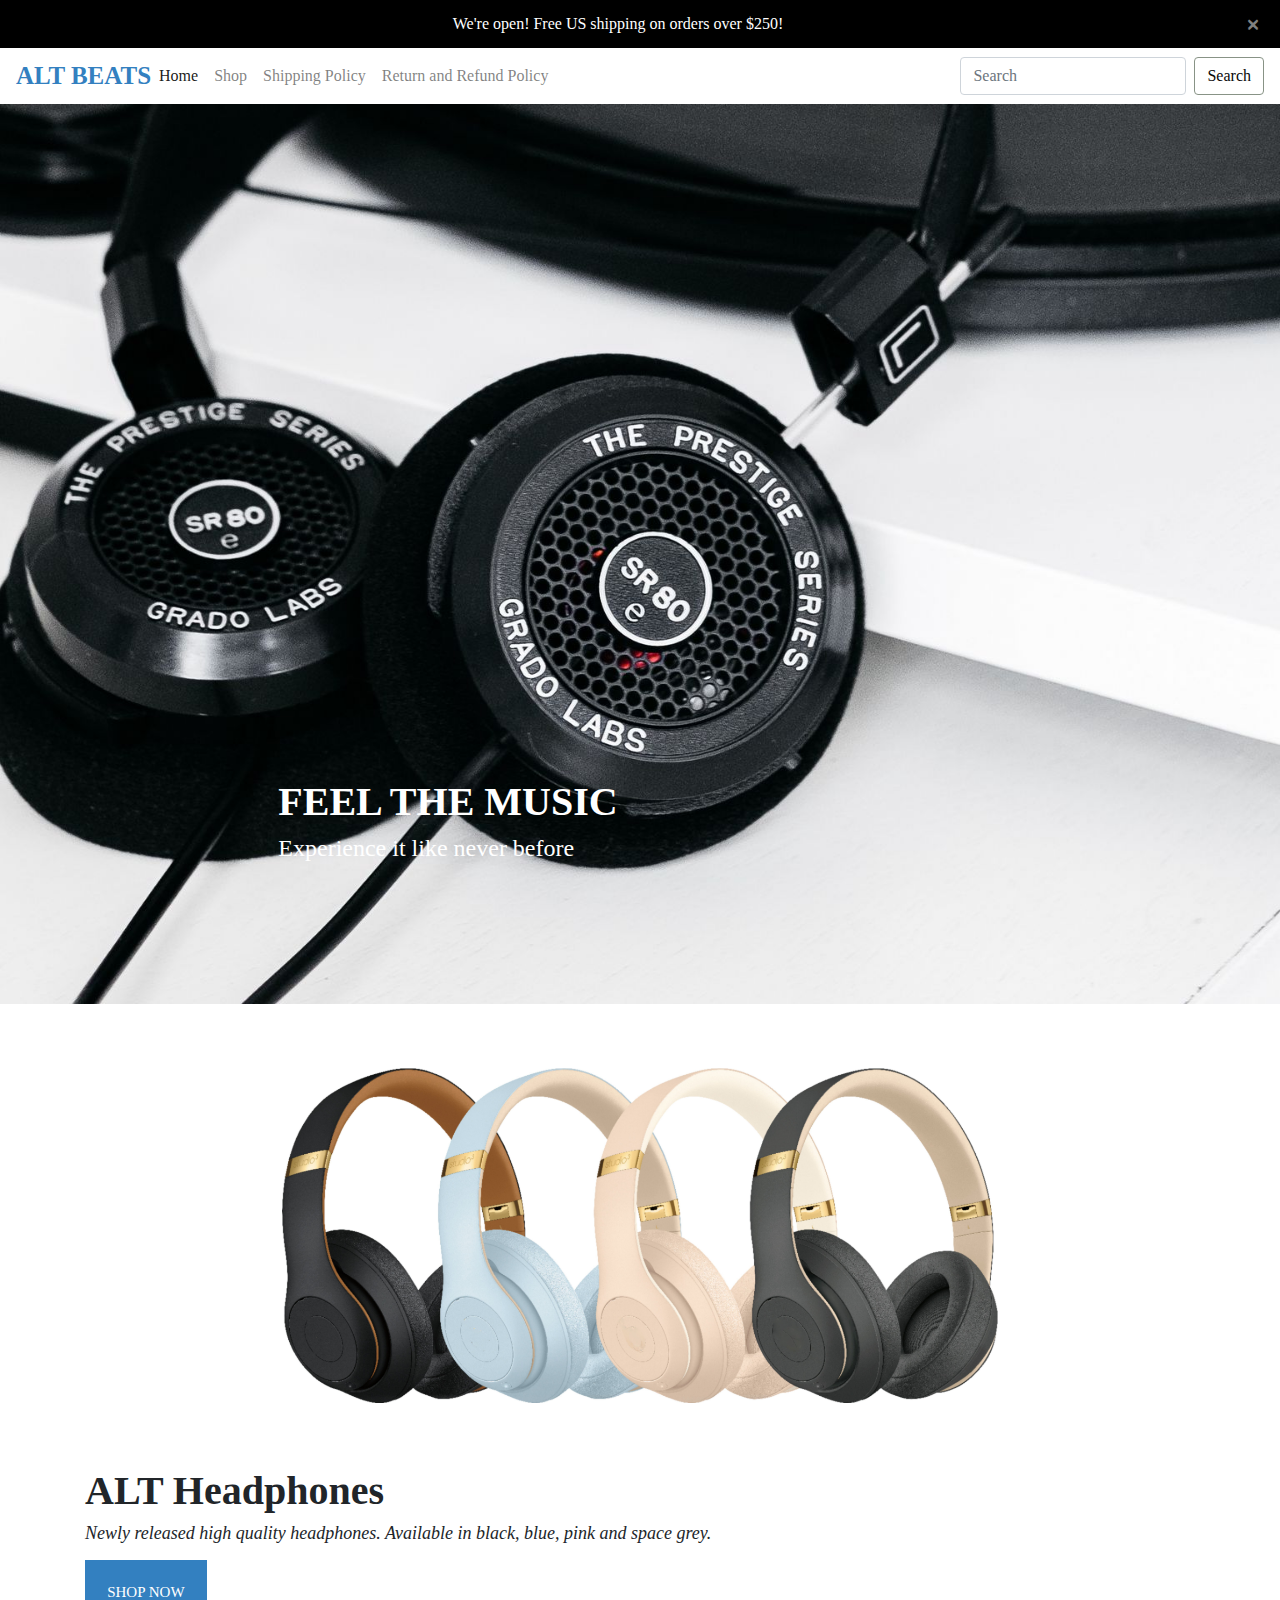
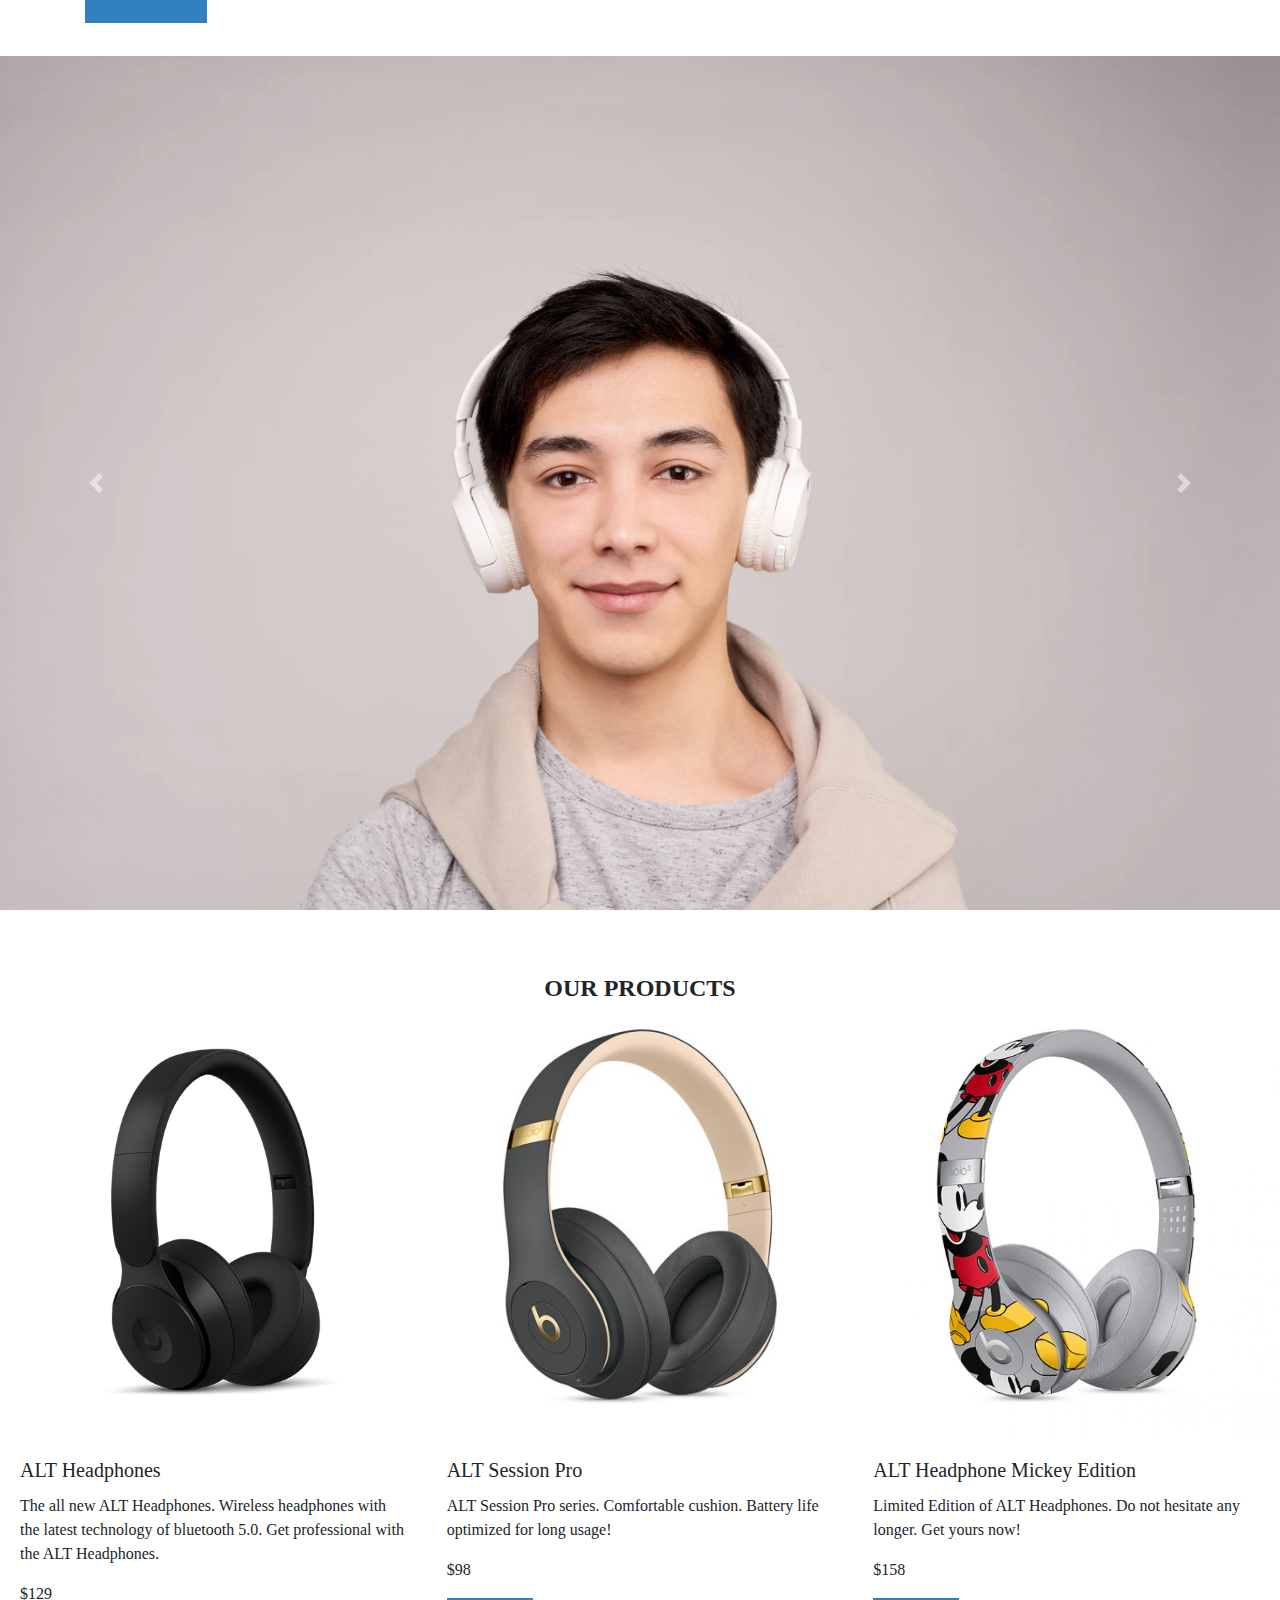
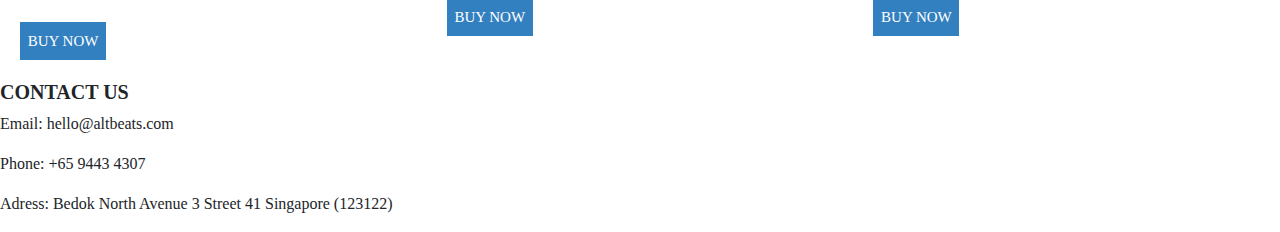
==== commit bfb954c2: "Changed Footer Codes" ====
--- a/index.html
+++ b/index.html
@@ -228,28 +228,12 @@
       </div>
     </div>
 
-    <!-- fith section -->
-    <footer
-      class="page-footer font-small stylish-color-dark pt-4"
-      style="color: white"
-    >
-      <!-- Footer Links -->
-      <div class="container text-center text-md-left"></div>
-      <!-- Grid row -->
-      <div class="row"></div>
-      <!-- Grid column -->
-      <div class="col-md-4 mx-auto">
-        <!-- Content -->
-        <h5><b>CONTACT US</b></h5>
-        <p>Email: hello@altbeats.com</p>
-        <p>Phone: +65 9443 4307</p>
-        <p>Adress: Bedok North Avenue 3 Street 41 Singapore (123122)</p>
-      </div>
-      <div class="footer-copyright text-center py-3">
-        © 2020 Copyright:
-        <p>altbeats.com</p>
-      </div>
-    </footer>
+    <div class="footer">
+      <h5><b>CONTACT US</b></h5>
+      <p>Email: hello@altbeats.com</p>
+      <p>Phone: +65 9443 4307</p>
+      <p>Adress: Bedok North Avenue 3 Street 41 Singapore (123122) </p>
+    </div>
 
     <!-- Bootstrap scripts -->
     <script
